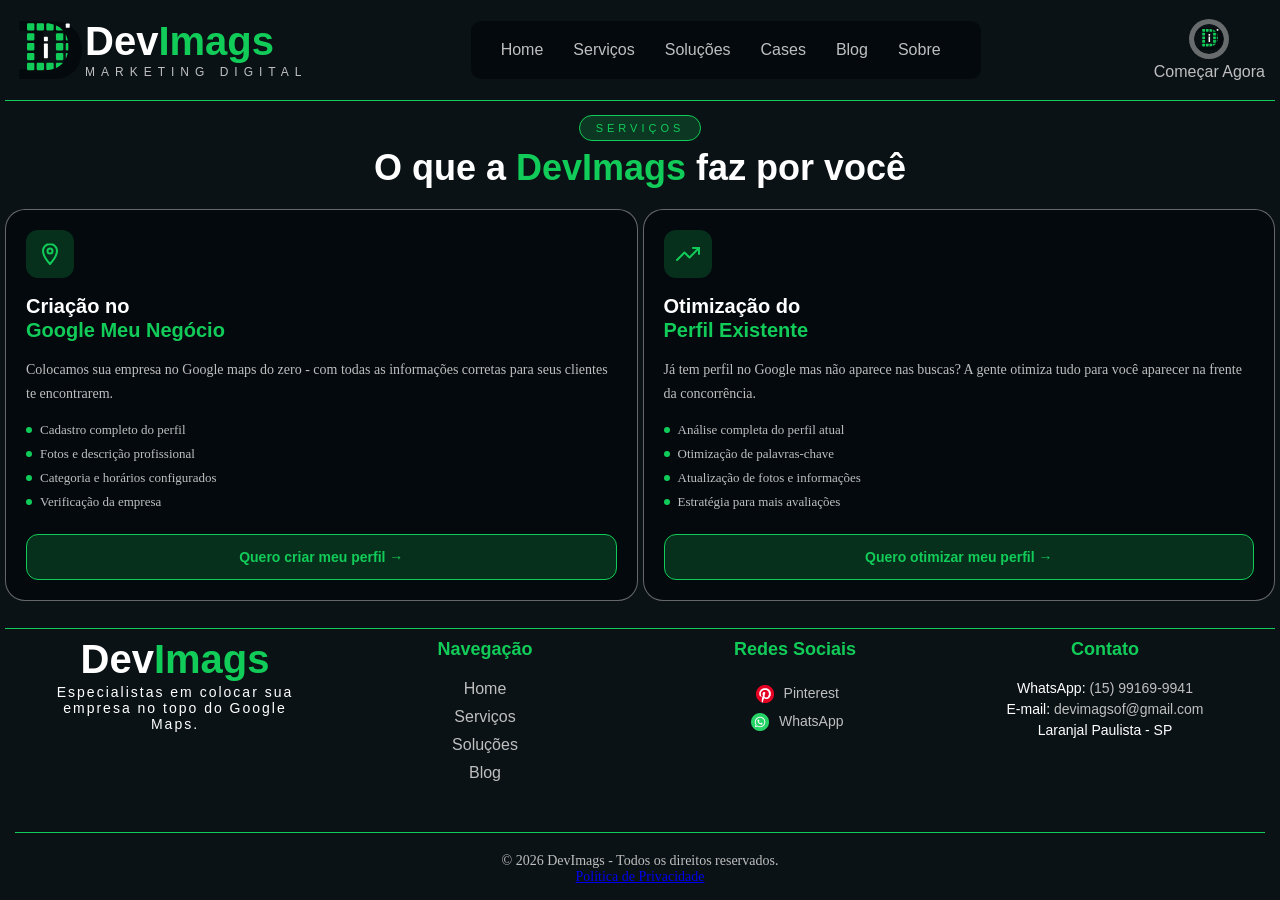
==== servicos/index.html @ 1b63d3f7 "att basica" ====
<!DOCTYPE html>
<html lang="pt-BR">

<head>
  <meta charset="UTF-8">
  <meta name="viewport" content="width=device-width, initial-scale=1.0">
  <meta name="description" content="Conheça os serviços da DevImags: Criação e Otimização de perfis no Google Maps para atrair mais clientes locais." />
  <meta name="keywords" content="Google Maps, SEO Local, Google Meu Negócio, Otimização de Perfil, DevImags" />

  <meta property="og:title" content="Nossos Serviços | DevImags" />
  <meta property="og:description" content="Criação e otimização de perfis no Google Maps. Veja como ajudamos sua empresa." />
  <meta property="og:image" content="../assets/devimags-png/capa-v2.PNG" />
  <meta property="og:url" content="https://devimags.com.br/servicos" />
  <meta property="og:type" content="website" />

  <meta name="p:domain_verify" content="5839a0788f6edf89d354c63e48cd98df"/>

  <script async src="https://www.googletagmanager.com/gtag/js?id=G-DNM591H8MS"></script>
  <script>
    window.dataLayer = window.dataLayer || [];
    function gtag() { dataLayer.push(arguments); }
    gtag('js', new Date());
    gtag('config', 'G-DNM591H8MS');
  </script>

  <title>Serviços | DevImags - Google Maps e Marketing Local</title>

  <link rel="icon" type="image/svg+xml" href="../assets/sigla/favicon.svg">
  <link rel="shortcut icon" href="../assets/sigla/favicon.ico">
  <link rel="apple-touch-icon" href="../assets/sigla/apple-touch-icon.png">

  <meta name="theme-color" content="#0B1215">
  
  <link rel="stylesheet" href="../css/reset.css">
  <link rel="stylesheet" href="../css/header.css">
  <link rel="stylesheet" href="../css/servicos.css">
  <link rel="stylesheet" href="../css/footer.css">
  <link rel="stylesheet" href="../css/responsivo.css">
</head>

<body>
  <header>
    <div class="logo-header">
      <img class="logo-img" src="../assets/logo.svg" alt="logo DevImags">
      <div class="logo-texto">
        <div>
          <span class="dev">Dev</span><span class="imags">Imags</span>
        </div>
        <p class="slogan">MARKETING DIGITAL</p>
      </div>
    </div>

    <button class="hamburger" onclick="toggleMenu()" aria-label="Abrir menu">
      <span></span>
      <span></span>
      <span></span>
    </button>

    <nav id="nav-menu">
      <ul>
        <li><a href="/">Home</a></li>
        <li><a href="../servicos/">Serviços</a></li>
        <li><a href="../solucoes/">Soluções</a></li>
        <li><a href="../cases/">Cases</a></li>
        <li><a href="../blog/">Blog</a></li>
        <li><a href="../sobre/">Sobre</a></li>
        <li><a href="https://wa.me/5515991699941" target="_blank" class="menu-cta">WhatsApp</a></li>
      </ul>
    </nav>

    <div class="header-cta">
      <a target="_blank" href="https://wa.me/5515991699941">
        <img src="../assets/logo.svg" alt="DevImags">Começar Agora
      </a>
    </div>
  </header>

  <main>
    <section class="servicos" id="servicos">
      <div class="servicos-header">
        <div class="servicos-badge">SERVIÇOS</div>
        <h2 class="servicos-titulo">O que a <span>DevImags</span> faz por você</h2>
      </div>

      <div class="servicos-grid">
        <div class="card-servico">
          <div class="card-icon">
            <svg viewBox="0 0 24 24" fill="none" stroke="#12CC59" stroke-width="2" stroke-linecap="round" stroke-linejoin="round">
              <path d="M12 2C8.13 2 5 5.13 5 9c0 5.25 7 13 7 13s7-7.75 7-13c0-3.87-3.13-7-7-7z" />
              <circle cx="12" cy="9" r="2.5" />
            </svg>
          </div>
          <h3 class="card-titulo">Criação no<br><span>Google Meu Negócio</span></h3>
          <p class="card-desc">Colocamos sua empresa no Google maps do zero - com todas as informações corretas para seus clientes te encontrarem.</p>
          <ul class="card-lista">
            <li>Cadastro completo do perfil</li>
            <li>Fotos e descrição profissional</li>
            <li>Categoria e horários configurados</li>
            <li>Verificação da empresa</li>
          </ul>
          <a href="https://wa.me/5515991699941" target="_blank" class="card-cta">Quero criar meu perfil &rarr;</a>
        </div>

        <div class="card-servico">
          <div class="card-icon">
            <svg viewBox="0 0 24 24" fill="none" stroke="#12CC59" stroke-width="2" stroke-linecap="round" stroke-linejoin="round">
              <polyline points="23 6 13.5 15.5 8.5 10.5 1 18" />
              <polyline points="17 6 23 6 23 12" />
            </svg>
          </div>
          <h3 class="card-titulo">Otimização do<br><span>Perfil Existente</span></h3>
          <p class="card-desc">Já tem perfil no Google mas não aparece nas buscas? A gente otimiza tudo para você aparecer na frente da concorrência.</p>
          <ul class="card-lista">
            <li>Análise completa do perfil atual</li>
            <li>Otimização de palavras-chave</li>
            <li>Atualização de fotos e informações</li>
            <li>Estratégia para mais avaliações</li>
          </ul>
          <a href="https://wa.me/5515991699941" target="_blank" class="card-cta">Quero otimizar meu perfil &rarr;</a>
        </div>
      </div>
    </section>
  </main>

  <footer class="main-footer">
    <div class="footer-container">
      <div class="footer-brand">
        <div class="logo-footer">
          <span class="dev">Dev</span><span class="imags">Imags</span>
        </div>
        <p>Especialistas em colocar sua empresa no topo do Google Maps.</p>
      </div>

      <div class="footer-links">
        <h4>Navegação</h4>
        <ul>
          <li><a href="../">Home</a></li>
          <li><a href="../servicos/">Serviços</a></li>
          <li><a href="../solucoes/">Soluções</a></li>
          <li><a href="../blog/">Blog</a></li>
        </ul>
      </div>

      <div class="footer-social">
        <h4>Redes Sociais</h4>
        <img src="../assets/social/Pinterest/pinteres.png" alt="Pinterest">
        <a href="https://br.pinterest.com/DevImags/" target="_blank">Pinterest</a>
        <br>
        <img src="../assets/social/WhatsApp/Android_App_Icon_2026.png" alt="WhatsApp">
        <a href="https://wa.me/5515991699941" target="_blank">WhatsApp</a>
      </div>
      
      <div class="footer-contact">
        <h4>Contato</h4>
        <p>WhatsApp: <a href="https://wa.me/5515991699941" target="_blank" style="color: var(--cr1); text-decoration: none;">(15) 99169-9941</a></p>
        <p>E-mail: <a href="mailto:devimagsof@gmail.com" style="color: var(--cr1); text-decoration: none;">devimagsof@gmail.com</a></p>
        <p>Laranjal Paulista - SP</p>
      </div>
    </div>

    <div class="footer-bottom">
      <p>&copy; 2026 DevImags - Todos os direitos reservados.</p>
      <a href="../privacidade/">Política de Privacidade</a>
    </div>
  </footer>

  <script src="../js/global.js"></script>
</body>

</html>
---- css/header.css ----
/* ==== HEADER ==== */
header {
  display: flex;
  justify-content: space-between;
  align-items: center;
  height: var(--header-height);
  position: sticky;
  top: 0;
  z-index: 100;
  background: var(--bg1);
  box-shadow: 0 1px 0 var(--hover); /* linha verde embaixo */
}
#home {
  scroll-margin-top: 100px; /* mesma altura do header */
}

/* ==== LOGO ==== */
.logo-header {
  display: flex;
  flex-direction: row;
  align-items: center;
  margin-left: 0;
}

.logo-img {
  height: 80px;
  width: auto;
}

.logo-texto {
  display: flex;
  flex-direction: column;
  align-items: flex-start;
  min-width: 120px;
}

.dev,
.imags {
  font-size: 40px;
  font-weight: bold;
  font-family: var(--font-bold);
  line-height: 1;
}

.dev {
  color: var(--cr);
}

.imags {
  color: var(--hover);
}

.slogan {
  font-family: var(--font-main);
  font-size: 12px;
  color: var(--cr1);
  letter-spacing: 6px;
  margin-top: 4px;
}

/* ==== NAV ==== */
#nav-menu a.ativo {
  color: var(--hover);
  background: var(--hover2);
  border-radius: 5px;
  transition: all 0.3s ease;
  border-left: 2px solid;

}

#nav-menu a {
  position: relative;
}

#nav-menu a.ativo::after {
  width: 100%;
}


nav {
  background: var(--bg);
  padding: 20px;
  border-radius: 10px;
}

nav ul {
  list-style: none;
  display: flex;
  gap: 10px;
  margin: 0;
  padding: 0;
}

nav ul li a {
  color: var(--cr1);
  font-family: var(--font-main);
  text-decoration: none;
  font-size: 16px;
  padding: 8px 10px;
  border-radius: 5px;
  transition: color 0.3s;
}

nav ul li a:hover {
  color: var(--hover);
  background: var(--hover2);
}

.menu-cta {
  display: none;
}


/* ==== CTA ==== */
.header-cta a {
  display: flex;
  flex-direction: column;
  align-items: center;
  gap: 4px;
  color: var(--cr1);
  text-decoration: none;
  font-size: 16px;
  font-family: var(--font-main);
  padding: 10px;
  border-radius: 5px;
  transition: color 0.3s;
}

.header-cta a:hover {
  color: var(--hover);
}

.header-cta img {
  background-color: var(--bg2);
  border-radius: 50%;
  padding: 5px;
  width: 40px;
  height: 40px;
}

/* ==== HAMBURGUER ==== */

.hamburger {
  display: none;
  flex-direction: column;
  gap: 5px;
  background: none;
  border: none;
  cursor: pointer;
  padding: 5px;
}

.hamburger span {
  display: block;
  width: 25px;
  height: 3px;
  background: var(--cr);
  border-radius: 3px;
  transition: transform 0.3s, opacity 0.3s;
}

/* HAMBURGUER VIRA X QUANDO CLICADO */
.hamburger.ativo span:nth-child(1) {
  transform: translateY(8px) rotate(45deg);
}

.hamburger.ativo span:nth-child(2) {
  opacity: 0;
}

.hamburger.ativo span:nth-child(3) {
  transform: translateY(-8px) rotate(-45deg);
}
---- css/servicos.css ----
/* ==== SERVIÇOS ==== */
.servicos {
    padding: 15px 0;
    margin-top: 0;
}

.servicos-header {
    text-align: center;
    margin-bottom: 20px;
}

.servicos-badge {
    display: inline-block;
    background: var(--hover2);
    color: var(--hover);
    font-size: 11px;
    letter-spacing: 4px;
    padding: 6px 16px;
    border-radius: 20px;
    border: 1px solid var(--hover);
    margin-bottom: 5px;
    font-family: var(--font-main);
}

.servicos-titulo {
    font-family: var(--font-bold);
    font-size: clamp(22px, 3vw, 36px);
    color: var(--cr);
    font-weight: 900;
    line-height: 1.2;
}

.servicos-titulo span {
    color: var(--hover);
}

.servicos-grid {
    display: grid;
    grid-template-columns: 1fr 1fr;
    gap: 5px;
}

/* ==== CARD ==== */
.card-servico {
    background: var(--bg);
    border: 1px solid var(--bg2);
    border-radius: 20px;
    padding: 20px 20px;
    display: flex;
    flex-direction: column;
    gap: 16px;
    transition: border-color 0.3s;
}

.card-servico:hover {
    border-color: var(--hover);
}


.card-icon {
    width: 48px;
    height: 48px;
    background: var(--hover2);
    border-radius: 12px;
    display: flex;
    align-items: center;
    justify-content: center;
}

.card-icon svg {
    width: 24px;
    height: 24px;
}

.card-titulo {
    font-family: var(--font-bold);
    font-size: 20px;
    color: var(--cr);
    font-weight: 900;
    line-height: 1.2;
}

.card-titulo span {
    color: var(--hover);
}

.card-desc {
    font-size: 14px;
    color: var(--cr1);
    line-height: 1.7;
    flex: 1;
}

.card-lista {
    list-style: none;
    display: flex;
    flex-direction: column;
    gap: 8px;
    padding: 0;
    margin: 0;
}

.card-lista li {
    font-size: 13px;
    color: var(--cr1);
    display: flex;
    align-items: center;
    gap: 8px;
}

.card-lista li::before {
    content: '';
    width: 6px;
    height: 6px;
    background: var(--hover);
    border-radius: 50%;
    flex-shrink: 0;
}

.card-cta {
    background: var(--hover2);
    color: var(--hover);
    font-family: var(--font-bold);
    font-size: 14px;
    font-weight: 900;
    padding: 14px 20px;
    border-radius: 12px;
    border: 1px solid var(--hover);
    text-decoration: none;
    text-align: center;
    transition: background 0.3s, color 0.3s;
    margin-top: 8px;
}

.card-cta:hover {
    background: var(--hover);
    color: var(--cr2)
}
---- css/footer.css ----
.main-footer {
    background-color: #0B1215;
    color: var(--cr);
    padding: 10px;
    border-top: 1px solid var(--cr4);
}

.footer-container {
    max-width: 1200px;
    margin: 0 auto;
    display: grid;
    grid-template-columns: repeat(auto-fit, minmax(200px, 1fr));
    gap: 40px;
    margin-bottom: 40px;
    font-family: var(--font-main);
}

.footer-brand p {
    margin-top: 5px;
    font-size: 14px;
    letter-spacing: 2px;
}

.main-footer h4 {
    color: var(--cr4);
    margin-bottom: 20px;
    font-size: 18px;
}

.footer-links ul {
    list-style: none;
    padding: 0;
}

.footer-links ul li {
    margin-bottom: 10px;
}

.footer-links a {
    color: var(--cr1);
    text-decoration: none;
    transition: 0.3s;
}

.footer-links a:hover {
    color: var(--cr4);
}

.footer-bottom {
    text-align: center;
    border-top: 1px solid var(--cr4);
    padding-top: 20px;
    font-size: 14px;
    color: var(--cr1);
}

.footer-social img {
    width: 18px;
    height: 18px;
    margin:5px;
    vertical-align: middle;
}

.footer-social a {
    color: var(--cr1);
    text-decoration: none;
    font-size: 14px;
    transition: 0.3s;
}

.footer-contact p {
    margin: 5px 0;
    font-size: 14px;
}
---- css/responsivo.css ----
/* ============================================================
   RESPONSIVIDADE UNIFICADA - DEVIMAGS
   ============================================================ */

/* TABLET (ATÉ 1024PX) */
@media (max-width: 1024px) {
    /* HEADER */
    header {
        flex-wrap: wrap;
        height: auto;
        padding: 15px;
        gap: 10px;
    }

    .hamburger { display: flex; }

    nav {
        display: none;
        width: 100%;
        border-radius: 10px;
        padding: 10px;
    }

    nav.aberto {
        display: flex;
        width: 100%;
        min-width: 280px;
        margin: 0 auto;
    }

    nav ul {
        flex-direction: column;
        align-items: center;
        width: 100%;
        gap: 5px;
    }

    nav ul li { width: 100%; text-align: center; }

    nav ul li a {
        display: block;
        padding: 10px;
        font-size: 16px;
    }

    .logo-img { height: 60px; }
    .dev, .imags { font-size: 30px; }
    .header-cta { display: none; }

    .menu-cta {
        color: var(--hover) !important;
        font-weight: bold;
        border: 1px solid var(--hover2);
        display: block !important;
    }

    /* HERO */
    .hero-container, .hero {
        height: auto;
        max-height: none;
    }

    .hero { grid-template-columns: 1fr; }
    .hero-right { display: flex; }
    .hero-left { min-height: 260px; padding: 40px 28px; }
    .hero-ctas { gap: 10px; }

    .btn-hero-wpp, .btn-hero-blog {
        font-size: 13px;
        padding: 18px 12px;
    }

    /* GRIDS (SERVICOS, SOLUÇÕES E PROCESSO) */
    .servicos-grid, .resultados-grid {
        grid-template-columns: 1fr;
    }

    .processo-grid {
        display: grid;
        grid-template-columns: 1fr 1fr;
        gap: 12px;
        margin-bottom: 48px;
    }
}

/* TABLET PAISAGEM (OTIMIZAÇÃO) */
@media (max-width: 1024px) and (orientation: landscape) {
    nav ul {
        flex-direction: row;
        justify-content: center;
    }
    nav ul li { width: auto; }
    .resultados-grid { grid-template-columns: repeat(3, 1fr); }
}

/* MOBILE (ATÉ 480PX) */
@media (max-width: 480px) {
    header { padding: 10px 15px; gap: 8px; }
    .logo-img { height: 45px; }
    .dev, .imags { font-size: 22px; }
    .slogan { font-size: 9px; letter-spacing: 3px; }

    nav.aberto { background: var(--bg); }
    nav ul li a { font-size: 18px; padding: 12px 10px; }

    .hero { padding: 16px 0 24px; gap: 24px; }
    .hero-left, .hero-desc { border-radius: 16px; }
    .hero-left { min-height: 200px; padding: 32px 20px; }
    .hero-desc { padding: 28px 20px; min-height: 180px; }

    .hero-ctas { 
        grid-template-columns: 1fr; 
        gap: 12px; 
    }

    .btn-hero-wpp, .btn-hero-blog {
        border-radius: 14px;
        padding: 18px 20px;
        font-size: 14px;
    }

    .servicos { padding: 24px 0; }
    
    /* Voltando para 2 colunas no mobile se os cards forem pequenos */
    .resultados-grid { grid-template-columns: 1fr 1fr; }
}
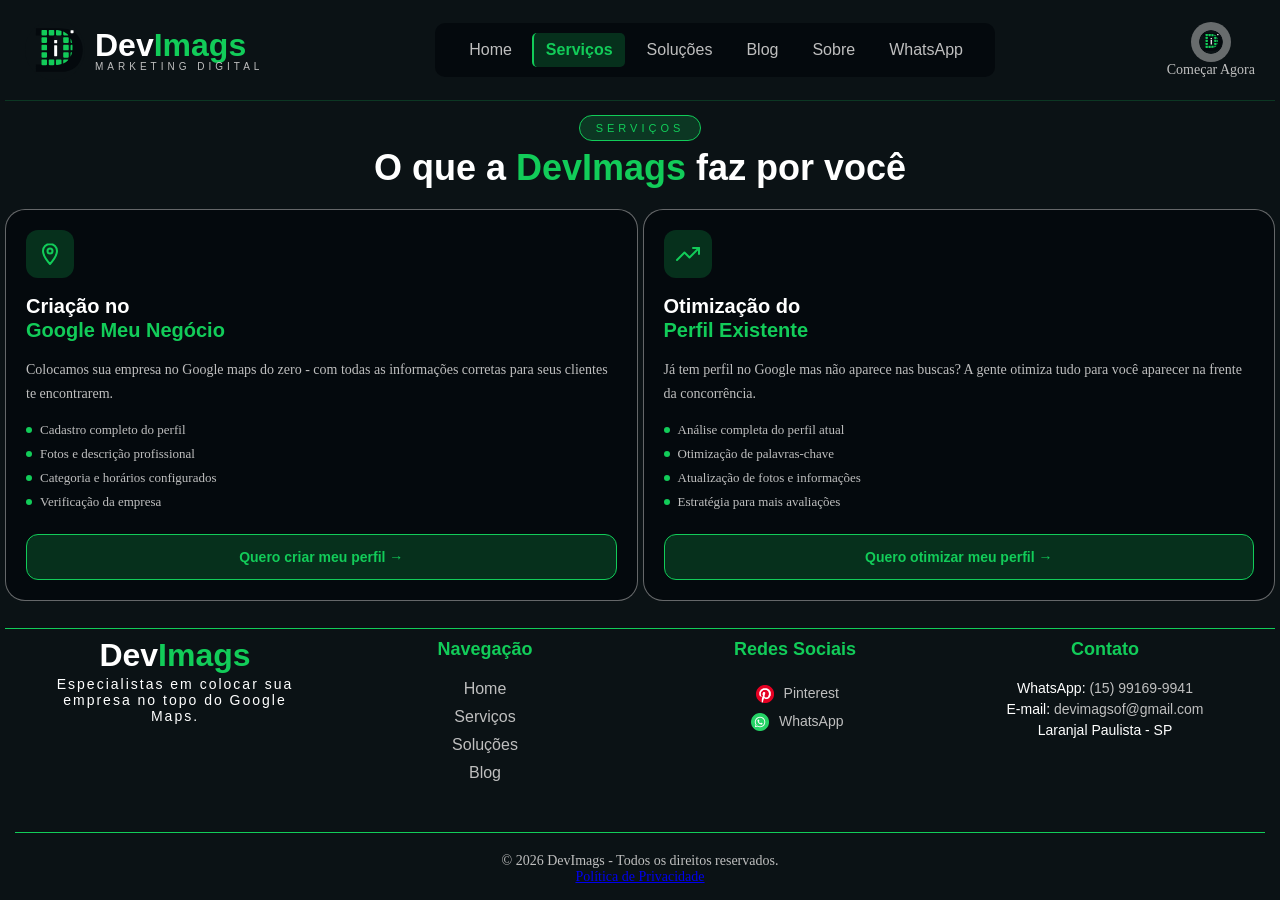
==== commit 503a0c12: "att geral" ====
--- a/servicos/index.html
+++ b/servicos/index.html
@@ -61,7 +61,7 @@
         <li><a href="/">Home</a></li>
         <li><a href="../servicos/">Serviços</a></li>
         <li><a href="../solucoes/">Soluções</a></li>
-        <li><a href="../cases/">Cases</a></li>
+       <!--  <li><a href="../cases/">Cases</a></li> -->
         <li><a href="../blog/">Blog</a></li>
         <li><a href="../sobre/">Sobre</a></li>
         <li><a href="https://wa.me/5515991699941" target="_blank" class="menu-cta">WhatsApp</a></li>
--- a/css/header.css
+++ b/css/header.css
@@ -1,4 +1,4 @@
-/* ==== HEADER ==== */
+/* ==== HEADER PRINCIPAL ==== */
 header {
   display: flex;
   justify-content: space-between;
@@ -8,10 +8,8 @@
   top: 0;
   z-index: 100;
   background: var(--bg1);
-  box-shadow: 0 1px 0 var(--hover); /* linha verde embaixo */
-}
-#home {
-  scroll-margin-top: 100px; /* mesma altura do header */
+  box-shadow: 0 1px 0 var(--hover2);
+  padding: 0 20px;
 }
 
 /* ==== LOGO ==== */
@@ -19,127 +17,98 @@
   display: flex;
   flex-direction: row;
   align-items: center;
-  margin-left: 0;
+  text-decoration: none;
 }
 
 .logo-img {
-  height: 80px;
+  height: 60px;
   width: auto;
 }
 
 .logo-texto {
   display: flex;
   flex-direction: column;
-  align-items: flex-start;
-  min-width: 120px;
+  margin-left: 10px;
 }
 
-.dev,
-.imags {
-  font-size: 40px;
-  font-weight: bold;
-  font-family: var(--font-bold);
-  line-height: 1;
-}
-
-.dev {
-  color: var(--cr);
-}
-
-.imags {
-  color: var(--hover);
-}
+.dev { color: var(--cr); font-size: 32px; font-weight: bold; font-family: var(--font-bold); line-height: 1; }
+.imags { color: var(--hover); font-size: 32px; font-weight: bold; font-family: var(--font-bold); line-height: 1; }
 
 .slogan {
   font-family: var(--font-main);
-  font-size: 12px;
+  font-size: 10px;
   color: var(--cr1);
-  letter-spacing: 6px;
-  margin-top: 4px;
+  letter-spacing: 4px;
+  text-transform: uppercase;
 }
 
-/* ==== NAV ==== */
-#nav-menu a.ativo {
-  color: var(--hover);
-  background: var(--hover2);
-  border-radius: 5px;
-  transition: all 0.3s ease;
-  border-left: 2px solid;
-
-}
-
-#nav-menu a {
-  position: relative;
-}
-
-#nav-menu a.ativo::after {
-  width: 100%;
-}
-
-
+/* ==== NAVEGAÇÃO E LINKS ATIVOS ==== */
 nav {
   background: var(--bg);
-  padding: 20px;
+  padding: 10px 20px;
   border-radius: 10px;
 }
 
 nav ul {
   list-style: none;
   display: flex;
-  gap: 10px;
+  gap: 8px;
   margin: 0;
   padding: 0;
 }
 
+/* Link Normal */
 nav ul li a {
   color: var(--cr1);
   font-family: var(--font-main);
   text-decoration: none;
   font-size: 16px;
-  padding: 8px 10px;
+  padding: 8px 12px;
   border-radius: 5px;
-  transition: color 0.3s;
+  transition: all 0.3s ease;
+  display: inline-block;
+  border-left: 2px solid transparent; /* Espaço reservado para a borda ativa */
 }
 
-nav ul li a:hover {
+/* Link Ativo (Página Atual) */
+nav ul li a.ativo {
+  color: var(--hover) !important;
+  background: var(--hover2) !important;
+  border-left: 2px solid var(--hover) !important;
+  font-weight: bold;
+}
+
+/* Hover apenas em quem NÃO é o ativo */
+nav ul li a:not(.ativo):hover {
   color: var(--hover);
   background: var(--hover2);
 }
 
-.menu-cta {
-  display: none;
-}
-
-
-/* ==== CTA ==== */
+/* ==== BOTÃO CTA LADO DIREITO ==== */
 .header-cta a {
   display: flex;
   flex-direction: column;
   align-items: center;
-  gap: 4px;
   color: var(--cr1);
   text-decoration: none;
-  font-size: 16px;
-  font-family: var(--font-main);
-  padding: 10px;
-  border-radius: 5px;
-  transition: color 0.3s;
-}
-
-.header-cta a:hover {
-  color: var(--hover);
+  font-size: 14px;
 }
 
 .header-cta img {
   background-color: var(--bg2);
   border-radius: 50%;
-  padding: 5px;
+  padding: 8px;
   width: 40px;
   height: 40px;
+  transition: transform 0.3s;
 }
 
-/* ==== HAMBURGUER ==== */
+.header-cta a:hover img {
+  transform: scale(1.1);
+  filter: brightness(1.2);
+}
 
+/* ==== HAMBURGUER (MOBILE) ==== */
 .hamburger {
   display: none;
   flex-direction: column;
@@ -147,7 +116,6 @@
   background: none;
   border: none;
   cursor: pointer;
-  padding: 5px;
 }
 
 .hamburger span {
@@ -155,19 +123,26 @@
   width: 25px;
   height: 3px;
   background: var(--cr);
-  border-radius: 3px;
-  transition: transform 0.3s, opacity 0.3s;
+  transition: 0.3s;
 }
 
-/* HAMBURGUER VIRA X QUANDO CLICADO */
-.hamburger.ativo span:nth-child(1) {
-  transform: translateY(8px) rotate(45deg);
-}
+.hamburger.ativo span:nth-child(1) { transform: translateY(8px) rotate(45deg); }
+.hamburger.ativo span:nth-child(2) { opacity: 0; }
+.hamburger.ativo span:nth-child(3) { transform: translateY(-8px) rotate(-45deg); }
 
-.hamburger.ativo span:nth-child(2) {
-  opacity: 0;
-}
-
-.hamburger.ativo span:nth-child(3) {
-  transform: translateY(-8px) rotate(-45deg);
+/* ==== MEDIA QUERY MOBILE ==== */
+@media (max-width: 1024px) {
+  .hamburger { display: flex; }
+  #nav-menu {
+    display: none;
+    position: absolute;
+    top: var(--header-height);
+    left: 0;
+    width: 100%;
+    background: var(--bg1);
+    flex-direction: column;
+    padding: 20px;
+  }
+  #nav-menu.aberto { display: flex; }
+  nav ul { flex-direction: column; }
 }
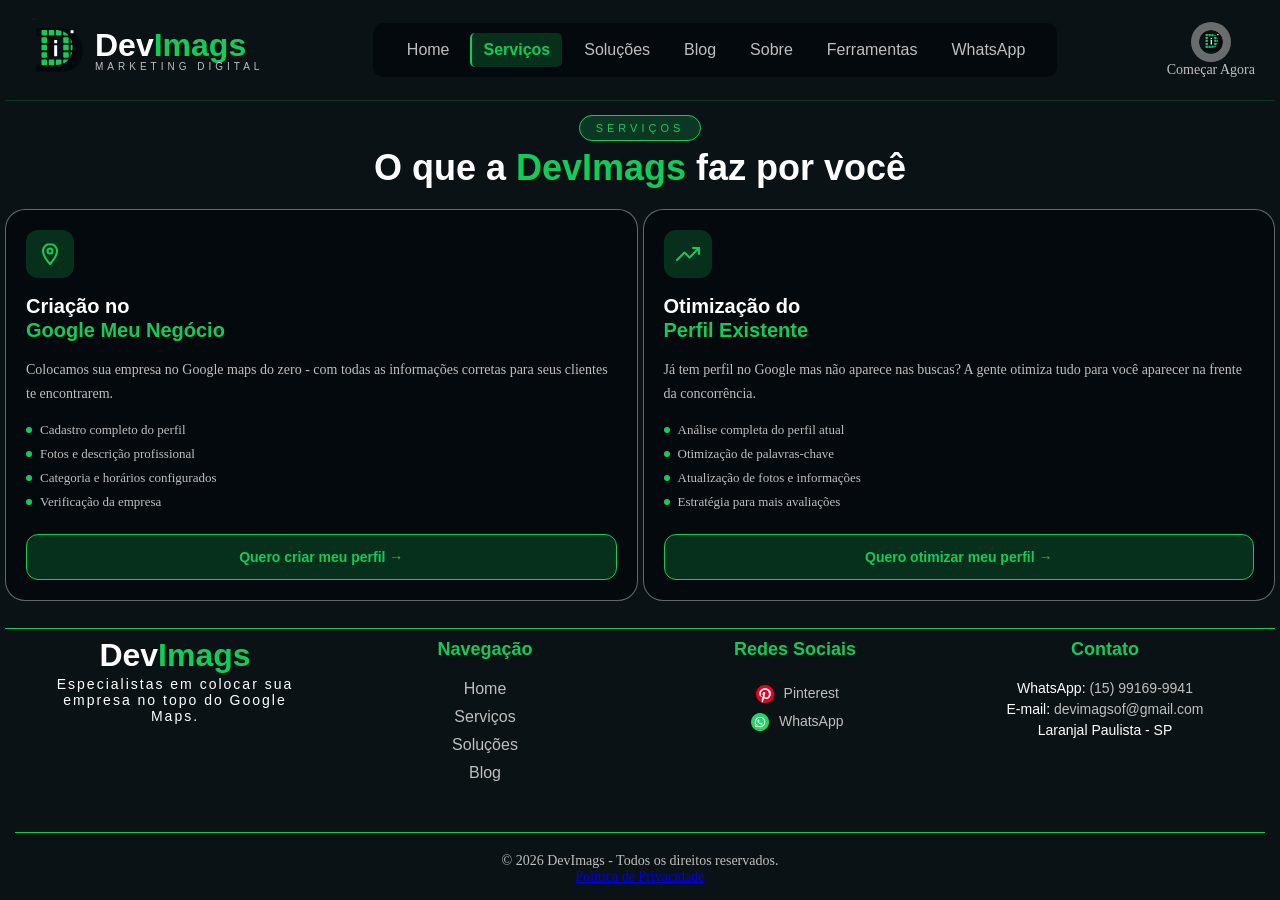
==== commit ccebc75f: "att basica" ====
--- a/servicos/index.html
+++ b/servicos/index.html
@@ -64,6 +64,7 @@
        <!--  <li><a href="../cases/">Cases</a></li> -->
         <li><a href="../blog/">Blog</a></li>
         <li><a href="../sobre/">Sobre</a></li>
+        <li><a href="../ferramentas/controle_tratos.html">Ferramentas</a></li>
         <li><a href="https://wa.me/5515991699941" target="_blank" class="menu-cta">WhatsApp</a></li>
       </ul>
     </nav>
@@ -79,7 +80,7 @@
     <section class="servicos" id="servicos">
       <div class="servicos-header">
         <div class="servicos-badge">SERVIÇOS</div>
-        <h2 class="servicos-titulo">O que a <span>DevImags</span> faz por você</h2>
+        <h1 class="servicos-titulo">O que a <span>DevImags</span> faz por você</h1>
       </div>
 
       <div class="servicos-grid">
--- a/css/header.css
+++ b/css/header.css
@@ -145,4 +145,5 @@
   }
   #nav-menu.aberto { display: flex; }
   nav ul { flex-direction: column; }
-}+}
+
--- a/css/responsivo.css
+++ b/css/responsivo.css
@@ -123,4 +123,4 @@
     
     /* Voltando para 2 colunas no mobile se os cards forem pequenos */
     .resultados-grid { grid-template-columns: 1fr 1fr; }
-}+}
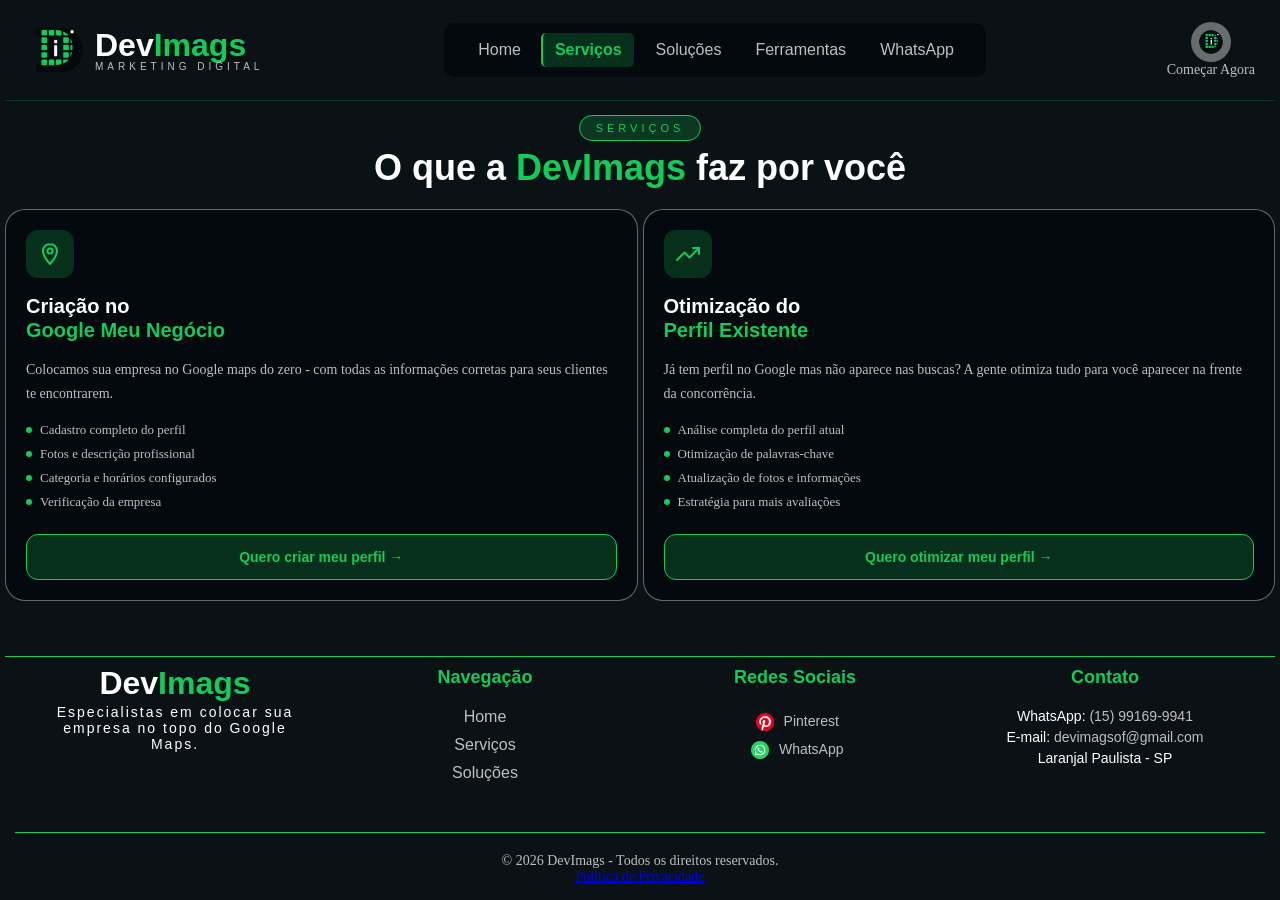
==== commit 473cd1ce: "att geral" ====
--- a/servicos/index.html
+++ b/servicos/index.html
@@ -61,9 +61,9 @@
         <li><a href="/">Home</a></li>
         <li><a href="../servicos/">Serviços</a></li>
         <li><a href="../solucoes/">Soluções</a></li>
-       <!--  <li><a href="../cases/">Cases</a></li> -->
+        <!-- <li><a href="../cases/">Cases</a></li>
         <li><a href="../blog/">Blog</a></li>
-        <li><a href="../sobre/">Sobre</a></li>
+        <li><a href="../sobre/">Sobre</a></li> -->
         <li><a href="../ferramentas/controle_tratos.html">Ferramentas</a></li>
         <li><a href="https://wa.me/5515991699941" target="_blank" class="menu-cta">WhatsApp</a></li>
       </ul>
@@ -138,7 +138,7 @@
           <li><a href="../">Home</a></li>
           <li><a href="../servicos/">Serviços</a></li>
           <li><a href="../solucoes/">Soluções</a></li>
-          <li><a href="../blog/">Blog</a></li>
+          <!-- <li><a href="../blog/">Blog</a></li> -->
         </ul>
       </div>
 
@@ -161,7 +161,7 @@
 
     <div class="footer-bottom">
       <p>&copy; 2026 DevImags - Todos os direitos reservados.</p>
-      <a href="../privacidade/">Política de Privacidade</a>
+      <a href="../politicas/politica-de-privacidade.html" target="_blank" rel="noopener noreferrer">Política de Privacidade</a>
     </div>
   </footer>
 
